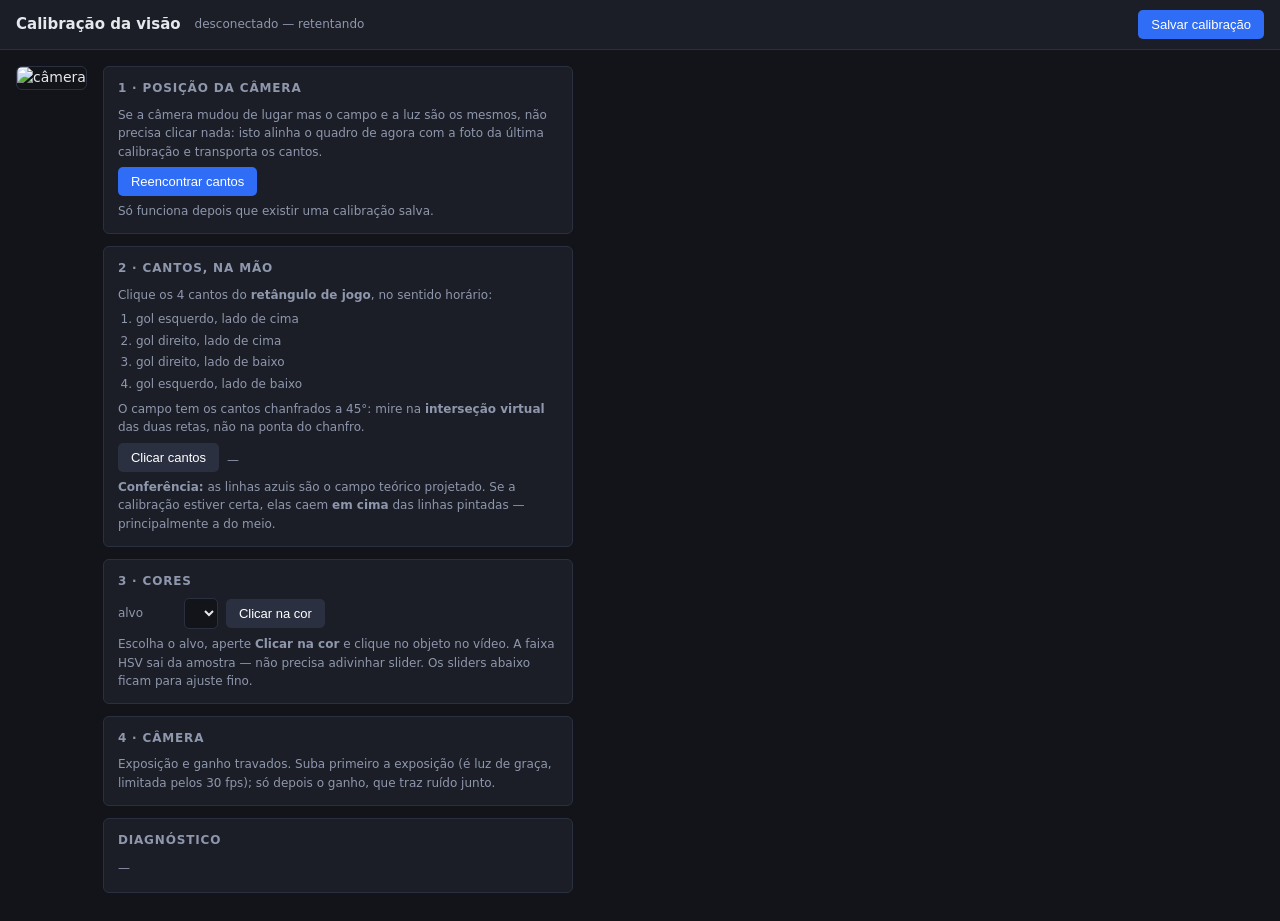
==== src/vision_game/web/index.html @ 1eb90824 "todo o resto" ====
<!DOCTYPE html>
<html lang="pt-BR">
<head>
<meta charset="utf-8">
<title>Calibração da visão — VSS</title>
<style>
  :root { color-scheme: dark; }
  * { box-sizing: border-box; }
  body { margin:0; background:#12141a; color:#e6e8ee;
         font:14px/1.55 system-ui,-apple-system,Segoe UI,sans-serif; }
  header { padding:10px 16px; background:#1b1e26; border-bottom:1px solid #2b3040;
           display:flex; align-items:center; gap:14px; flex-wrap:wrap; }
  h1 { font-size:15px; margin:0; font-weight:600; }
  main { display:flex; gap:16px; padding:16px; align-items:flex-start; flex-wrap:wrap; }
  #view { max-width:100%; border:1px solid #2b3040; border-radius:6px; display:block; }
  aside { flex:1; min-width:330px; max-width:470px; }
  .card { background:#1b1e26; border:1px solid #2b3040; border-radius:6px;
          padding:12px 14px; margin-bottom:12px; }
  .card h2 { font-size:12px; margin:0 0 8px; text-transform:uppercase;
             letter-spacing:.07em; color:#8f97ad; font-weight:600; }
  .card.armed { border-color:#2f6df6; box-shadow:0 0 0 1px #2f6df6 inset; }
  .row { display:flex; align-items:center; gap:8px; margin:6px 0; }
  .row label { width:58px; font-size:12px; color:#8f97ad; }
  .row input[type=range] { flex:1; }
  .row output { width:44px; text-align:right; font-variant-numeric:tabular-nums;
                font-size:12px; }
  button { background:#2f6df6; color:#fff; border:0; border-radius:5px;
           padding:7px 13px; font-size:13px; cursor:pointer; font-weight:500; }
  button.ghost { background:#2b3040; }
  button.on { background:#e0913a; }
  button:hover { filter:brightness(1.15); }
  select { background:#12141a; color:#e6e8ee; border:1px solid #2b3040;
           border-radius:5px; padding:6px; }
  .hint { color:#8f97ad; font-size:12px; margin:6px 0 0; }
  code { background:#0e1015; padding:1px 5px; border-radius:3px; font-size:12px; }
  #status { font-size:12px; color:#8f97ad; }
  ol { margin:6px 0 0 18px; padding:0; font-size:12px; color:#8f97ad; }
  ol li { margin:3px 0; }
  table { width:100%; border-collapse:collapse; font-size:12px; }
  td { padding:2px 0; }
  td.k { color:#8f97ad; }
  td.v { text-align:right; font-variant-numeric:tabular-nums; }
  .ok { color:#4ec98a; } .bad { color:#e0614f; }
</style>
</head>
<body>
<header>
  <h1>Calibração da visão</h1>
  <span id="status">conectando…</span>
  <span style="flex:1"></span>
  <button id="save">Salvar calibração</button>
</header>

<main>
  <div><img id="view" src="/stream.mjpg" alt="câmera"></div>

  <aside>
    <div class="card">
      <h2>1 · Posição da câmera</h2>
      <p class="hint">Se a câmera mudou de lugar mas o campo e a luz são os
      mesmos, não precisa clicar nada: isto alinha o quadro de agora com a foto
      da última calibração e transporta os cantos.</p>
      <div class="row"><button id="reloc">Reencontrar cantos</button></div>
      <p class="hint">Só funciona depois que existir uma calibração salva.</p>
    </div>

    <div class="card" id="cornercard">
      <h2>2 · Cantos, na mão</h2>
      <p class="hint">Clique os 4 cantos do <b>retângulo de jogo</b>, no sentido
      horário:</p>
      <ol>
        <li>gol esquerdo, lado de cima</li>
        <li>gol direito, lado de cima</li>
        <li>gol direito, lado de baixo</li>
        <li>gol esquerdo, lado de baixo</li>
      </ol>
      <p class="hint">O campo tem os cantos chanfrados a 45°: mire na
      <b>interseção virtual</b> das duas retas, não na ponta do chanfro.</p>
      <div class="row">
        <button id="armCorners" class="ghost">Clicar cantos</button>
        <span id="ncorners" class="hint">—</span>
      </div>
      <p class="hint"><b>Conferência:</b> as linhas azuis são o campo teórico
      projetado. Se a calibração estiver certa, elas caem <b>em cima</b> das
      linhas pintadas — principalmente a do meio.</p>
    </div>

    <div class="card" id="colorcard">
      <h2>3 · Cores</h2>
      <div class="row">
        <label>alvo</label>
        <select id="color"></select>
        <button id="armPick" class="ghost">Clicar na cor</button>
      </div>
      <p class="hint">Escolha o alvo, aperte <b>Clicar na cor</b> e clique no
      objeto no vídeo. A faixa HSV sai da amostra — não precisa adivinhar
      slider. Os sliders abaixo ficam para ajuste fino.</p>
      <div id="sliders"></div>
    </div>

    <div class="card">
      <h2>4 · Câmera</h2>
      <p class="hint">Exposição e ganho travados. Suba primeiro a exposição
      (é luz de graça, limitada pelos 30 fps); só depois o ganho, que traz
      ruído junto.</p>
      <div id="cam"></div>
    </div>

    <div class="card">
      <h2>Diagnóstico</h2>
      <table id="stats"><tr><td class="k">—</td></tr></table>
    </div>
  </aside>
</main>

<script>
const view = document.getElementById('view');
const statusEl = document.getElementById('status');
let ws, cfg = null, corners = [], current = null, mode = null;

const FIELDS = [['h_lo',0,179],['h_hi',0,179],['s_min',0,255],['s_max',0,255],
                ['v_min',0,255],['v_max',0,255],['min_area',0,4000],['max_area',0,40000]];
const CAM = [['exposure_time_absolute',3,2047],['gain',0,255],
             ['white_balance_temperature',2000,6500]];

function connect() {
  ws = new WebSocket(`ws://${location.host}/ws`);
  ws.onopen  = () => say('conectado');
  ws.onclose = () => { say('desconectado — retentando'); setTimeout(connect, 1000); };
  ws.onmessage = ev => {
    const m = JSON.parse(ev.data);
    if (m.type === 'config') { cfg = m.config; initAll(); }
    else if (m.type === 'saved') say('salvo ✓ (calibração + foto de referência)');
    else if (m.type === 'note')  say(m.msg);
    else if (m.type === 'error') say('erro: ' + m.msg);
    else if (m.type === 'stats') showStats(m.stats);
  };
}
function say(t) { statusEl.textContent = t; }
function send(o) { if (ws && ws.readyState === 1) ws.send(JSON.stringify(o)); }

function showStats(s) {
  const pct = (a) => s.frames ? (100*a/s.frames).toFixed(1) + '%' : '—';
  const cls = (a) => (s.frames && a/s.frames > 0.98) ? 'ok' : 'bad';
  document.getElementById('stats').innerHTML =
    `<tr><td class="k">taxa</td><td class="v">${s.fps.toFixed(1)} fps</td></tr>
     <tr><td class="k">bola vista</td>
         <td class="v ${cls(s.frames-s.ball_miss)}">${pct(s.frames-s.ball_miss)}</td></tr>
     <tr><td class="k">robô não visto</td><td class="v">${s.robot_miss}×</td></tr>
     <tr><td class="k">frames</td><td class="v">${s.frames}</td></tr>`;
}

function initAll() {
  const sel = document.getElementById('color');
  if (sel.options.length !== Object.keys(cfg.colors).length) {
    sel.innerHTML = '';
    for (const n of Object.keys(cfg.colors)) {
      const o = document.createElement('option'); o.value = o.textContent = n;
      sel.appendChild(o);
    }
    sel.onchange = () => { current = sel.value; buildSliders(); };
    current = sel.value = Object.keys(cfg.colors)[0];
  }
  buildSliders(); buildCam();
  corners = cfg.corners_px.map(p => [p[0], p[1]]);
  document.getElementById('ncorners').textContent = `${corners.length}/4 marcados`;
}

function slider(box, key, lo, hi, val, oninput) {
  const row = document.createElement('div');
  row.className = 'row';
  row.innerHTML = `<label>${key.replace('_absolute','').replace('white_balance_','wb_')}</label>
    <input type="range" min="${lo}" max="${hi}" value="${val}"><output>${val}</output>`;
  const i = row.querySelector('input'), o = row.querySelector('output');
  i.oninput = () => { o.textContent = i.value; oninput(parseInt(i.value,10)); };
  box.appendChild(row);
}

function buildSliders() {
  const box = document.getElementById('sliders'); box.innerHTML = '';
  const spec = cfg.colors[current];
  for (const [k,lo,hi] of FIELDS)
    slider(box, k, lo, hi, spec[k], v => { spec[k]=v; send({type:'color',name:current,spec}); });
}

function buildCam() {
  const box = document.getElementById('cam'); box.innerHTML = '';
  const v = cfg.v4l2 || {};
  for (const [k,lo,hi] of CAM)
    if (k in v) slider(box, k, lo, hi, v[k], val => send({type:'v4l2',name:k,value:val}));
}

// O stream sai em metade da resolução; o clique precisa voltar à escala do
// frame original, senão a calibração sai com metade das coordenadas.
function toFrame(ev) {
  const r = view.getBoundingClientRect();
  return [Math.round((ev.clientX-r.left) * (view.naturalWidth /r.width)  * 2),
          Math.round((ev.clientY-r.top)  * (view.naturalHeight/r.height) * 2)];
}

view.addEventListener('click', ev => {
  const [px,py] = toFrame(ev);
  if (mode === 'pick') {
    send({type:'pick', name:current, x:px, y:py});
    setMode(null); say(`amostrando ${current}…`);
  } else if (mode === 'corners') {
    if (corners.length >= 4) corners = [];
    corners.push([px,py]);
    document.getElementById('ncorners').textContent = `${corners.length}/4 marcados`;
    if (corners.length === 4) { send({type:'corners', corners}); setMode(null); }
  }
});

function setMode(m) {
  mode = m;
  document.getElementById('armPick').classList.toggle('on', m==='pick');
  document.getElementById('armCorners').classList.toggle('on', m==='corners');
  document.getElementById('colorcard').classList.toggle('armed', m==='pick');
  document.getElementById('cornercard').classList.toggle('armed', m==='corners');
  view.style.cursor = m ? 'crosshair' : 'default';
}

document.getElementById('armPick').onclick =
  () => setMode(mode==='pick' ? null : 'pick');
document.getElementById('armCorners').onclick =
  () => { corners=[]; document.getElementById('ncorners').textContent='0/4 marcados';
          setMode(mode==='corners' ? null : 'corners'); };
document.getElementById('reloc').onclick = () => { send({type:'relocate'}); say('alinhando…'); };
document.getElementById('save').onclick  = () => send({type:'save'});

connect();
setInterval(() => send({type:'stats'}), 1000);
</script>
</body>
</html>
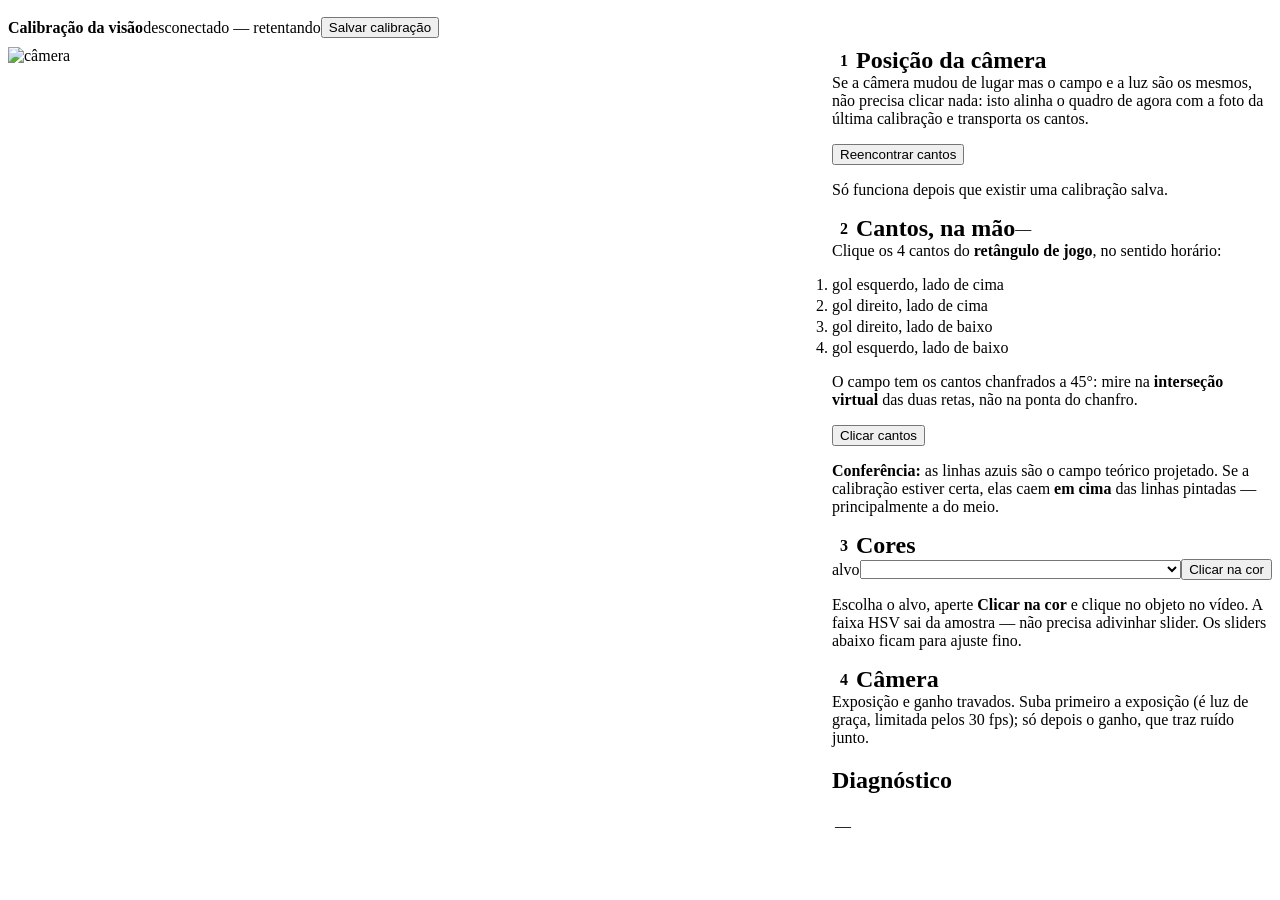
==== commit ef4a421c: "refactor: uma identidade visual para as quatro telas Eram quatro telas com quatro paletas hardcoded," ====
--- a/src/vision_game/web/index.html
+++ b/src/vision_game/web/index.html
@@ -2,118 +2,257 @@
 <html lang="pt-BR">
 <head>
 <meta charset="utf-8">
-<title>Calibração da visão — VSS</title>
+<meta name="viewport" content="width=device-width, initial-scale=1">
+<title>Calibração da visão — Carrossel Caipira</title>
+<link rel="stylesheet" href="/vss.css">
 <style>
-  :root { color-scheme: dark; }
-  * { box-sizing: border-box; }
-  body { margin:0; background:#12141a; color:#e6e8ee;
-         font:14px/1.55 system-ui,-apple-system,Segoe UI,sans-serif; }
-  header { padding:10px 16px; background:#1b1e26; border-bottom:1px solid #2b3040;
-           display:flex; align-items:center; gap:14px; flex-wrap:wrap; }
-  h1 { font-size:15px; margin:0; font-weight:600; }
-  main { display:flex; gap:16px; padding:16px; align-items:flex-start; flex-wrap:wrap; }
-  #view { max-width:100%; border:1px solid #2b3040; border-radius:6px; display:block; }
-  aside { flex:1; min-width:330px; max-width:470px; }
-  .card { background:#1b1e26; border:1px solid #2b3040; border-radius:6px;
-          padding:12px 14px; margin-bottom:12px; }
-  .card h2 { font-size:12px; margin:0 0 8px; text-transform:uppercase;
-             letter-spacing:.07em; color:#8f97ad; font-weight:600; }
-  .card.armed { border-color:#2f6df6; box-shadow:0 0 0 1px #2f6df6 inset; }
-  .row { display:flex; align-items:center; gap:8px; margin:6px 0; }
-  .row label { width:58px; font-size:12px; color:#8f97ad; }
-  .row input[type=range] { flex:1; }
-  .row output { width:44px; text-align:right; font-variant-numeric:tabular-nums;
-                font-size:12px; }
-  button { background:#2f6df6; color:#fff; border:0; border-radius:5px;
-           padding:7px 13px; font-size:13px; cursor:pointer; font-weight:500; }
-  button.ghost { background:#2b3040; }
-  button.on { background:#e0913a; }
-  button:hover { filter:brightness(1.15); }
-  select { background:#12141a; color:#e6e8ee; border:1px solid #2b3040;
-           border-radius:5px; padding:6px; }
-  .hint { color:#8f97ad; font-size:12px; margin:6px 0 0; }
-  code { background:#0e1015; padding:1px 5px; border-radius:3px; font-size:12px; }
-  #status { font-size:12px; color:#8f97ad; }
-  ol { margin:6px 0 0 18px; padding:0; font-size:12px; color:#8f97ad; }
-  ol li { margin:3px 0; }
-  table { width:100%; border-collapse:collapse; font-size:12px; }
-  td { padding:2px 0; }
-  td.k { color:#8f97ad; }
-  td.v { text-align:right; font-variant-numeric:tabular-nums; }
-  .ok { color:#4ec98a; } .bad { color:#e0614f; }
+  /* ═══ CALIBRAÇÃO DA VISÃO ═════════════════════════════════════════════════
+
+     Esta era a tela fora da marca: azul #2f6df6, cinzas próprios, escala de
+     texto própria. Agora usa o mesmo vss.css das outras três.
+
+     O que mudou de comportamento, não só de cor:
+
+     · O vídeo é o instrumento de medida — a conferência da calibração é
+       VISUAL (as linhas projetadas caindo sobre as pintadas). Então ele fica
+       grande e grudado no topo enquanto o painel rola ao lado.
+     · O estado "armado" agora aparece SOBRE o vídeo, não só como borda no
+       cartão. Armar, esquecer, e clicar achando que está só olhando é o erro
+       que joga fora a calibração — e a borda ficava fora do campo de visão de
+       quem está olhando para o campo.
+     · Os quatro passos são numerados de verdade e o passo 2 mostra progresso
+       (2/4 cantos), porque parar no meio é fácil.                            */
+
+  body { padding: 0; }
+
+  header {
+    position: sticky;
+    top: 0;
+    z-index: 30;
+    display: flex;
+    align-items: center;
+    gap: var(--sp-3);
+    flex-wrap: wrap;
+    padding: var(--sp-3) var(--sp-4);
+    background: var(--surface-1);
+    border-bottom: 1px solid var(--line);
+  }
+  header h1 { font-size: var(--fs-lg); font-weight: 650; }
+
+  main {
+    display: grid;
+    grid-template-columns: minmax(0, 1fr) 440px;
+    gap: var(--sp-4);
+    padding: var(--sp-4);
+    align-items: start;
+  }
+  @media (max-width: 1100px) {
+    main { grid-template-columns: minmax(0, 1fr); }
+  }
+
+  /* ── Vídeo ────────────────────────────────────────────────────────────── */
+
+  .viewport {
+    position: sticky;
+    top: 68px;
+  }
+  @media (max-width: 1100px) {
+    .viewport { position: static; }
+  }
+
+  #view {
+    width: 100%;
+    display: block;
+    border: 1px solid var(--line);
+    border-radius: var(--r-md);
+    background: var(--bg-deep);
+
+    /* Se o stream travar ou não abrir, a imagem quebrada colapsa para uma
+       tira de 20 px e o painel inteiro sobe junto — parece que a página
+       quebrou, quando o que caiu foi a câmera. O piso mantém o lugar. */
+    min-height: 320px;
+  }
+
+  /* Aviso de "estou esperando seu clique". Fica sobre o vídeo, onde o olho
+     de quem vai clicar já está. */
+  .armed-hint {
+    position: absolute;
+    top: var(--sp-3);
+    left: 50%;
+    transform: translateX(-50%);
+    z-index: 5;
+    display: none;
+    align-items: center;
+    gap: var(--sp-2);
+    padding: var(--sp-2) var(--sp-4);
+    border-radius: var(--r-full);
+    background: var(--surface-1);
+    border: 1px solid var(--ciano);
+    box-shadow: 0 0 24px var(--ciano-20), var(--shadow-2);
+    color: var(--ciano);
+    font-size: var(--fs-md);
+    font-weight: 650;
+    white-space: nowrap;
+  }
+  .armed-hint.on { display: flex; }
+
+  .stage { position: relative; }
+
+  /* ── Passos ───────────────────────────────────────────────────────────── */
+
+  aside .vss-card { margin-bottom: var(--sp-3); }
+
+  .step-title {
+    display: flex;
+    align-items: center;
+    gap: var(--sp-3);
+    margin-bottom: var(--sp-3);
+  }
+  .step-n {
+    display: grid;
+    place-items: center;
+    width: 24px; height: 24px;
+    flex: none;
+    border-radius: 50%;
+    background: var(--surface-3);
+    border: 1px solid var(--line);
+    font-size: var(--fs-xs);
+    font-weight: 750;
+    color: var(--text-dim);
+  }
+  .step-title h2 { margin: 0; }
+  .step-title .vss-spacer + * { flex: none; }
+
+  .vss-card.armed .step-n {
+    background: var(--ciano-20);
+    border-color: var(--ciano);
+    color: var(--ciano);
+  }
+
+  ol.steps {
+    margin: var(--sp-2) 0 0 var(--sp-5);
+    padding: 0;
+    font-size: var(--fs-sm);
+    color: var(--muted);
+  }
+  ol.steps li { margin: 3px 0; }
+
+  .row { display: flex; align-items: center; gap: var(--sp-2); margin: var(--sp-3) 0 0; }
+  .row label { font-size: var(--fs-sm); color: var(--muted); }
+  .row .vss-select { flex: 1; }
+
+  .count-tag { font-size: var(--fs-sm); color: var(--muted); font-family: var(--mono); }
+  .count-tag.done { color: var(--ok); }
 </style>
 </head>
 <body>
+
 <header>
-  <h1>Calibração da visão</h1>
-  <span id="status">conectando…</span>
-  <span style="flex:1"></span>
-  <button id="save">Salvar calibração</button>
+  <h1 class="vss-brand">Calibração da visão</h1>
+  <span class="vss-badge" id="status">conectando…</span>
+  <span class="vss-spacer"></span>
+  <button class="vss-btn primary" id="save">Salvar calibração</button>
 </header>
 
 <main>
-  <div><img id="view" src="/stream.mjpg" alt="câmera"></div>
+  <div class="stage">
+    <div class="armed-hint" id="armedHint"><span class="vss-dot pulsing"></span> <span id="armedText"></span></div>
+    <div class="viewport">
+      <img id="view" src="/stream.mjpg" alt="câmera">
+    </div>
+  </div>
 
   <aside>
-    <div class="card">
-      <h2>1 · Posição da câmera</h2>
-      <p class="hint">Se a câmera mudou de lugar mas o campo e a luz são os
-      mesmos, não precisa clicar nada: isto alinha o quadro de agora com a foto
-      da última calibração e transporta os cantos.</p>
-      <div class="row"><button id="reloc">Reencontrar cantos</button></div>
-      <p class="hint">Só funciona depois que existir uma calibração salva.</p>
-    </div>
-
-    <div class="card" id="cornercard">
-      <h2>2 · Cantos, na mão</h2>
-      <p class="hint">Clique os 4 cantos do <b>retângulo de jogo</b>, no sentido
-      horário:</p>
-      <ol>
+
+    <!-- 1 ─────────────────────────────────────────────────────────────── -->
+    <div class="vss-card">
+      <div class="step-title">
+        <span class="step-n">1</span>
+        <h2>Posição da câmera</h2>
+      </div>
+      <p class="vss-hint" style="margin-top:0">
+        Se a câmera mudou de lugar mas o campo e a luz são os mesmos, não
+        precisa clicar nada: isto alinha o quadro de agora com a foto da última
+        calibração e transporta os cantos.
+      </p>
+      <div class="row"><button class="vss-btn" id="reloc">Reencontrar cantos</button></div>
+      <p class="vss-hint">Só funciona depois que existir uma calibração salva.</p>
+    </div>
+
+    <!-- 2 ─────────────────────────────────────────────────────────────── -->
+    <div class="vss-card" id="cornercard">
+      <div class="step-title">
+        <span class="step-n">2</span>
+        <h2>Cantos, na mão</h2>
+        <span class="vss-spacer"></span>
+        <span class="count-tag" id="ncorners">—</span>
+      </div>
+      <p class="vss-hint" style="margin-top:0">
+        Clique os 4 cantos do <b>retângulo de jogo</b>, no sentido horário:
+      </p>
+      <ol class="steps">
         <li>gol esquerdo, lado de cima</li>
         <li>gol direito, lado de cima</li>
         <li>gol direito, lado de baixo</li>
         <li>gol esquerdo, lado de baixo</li>
       </ol>
-      <p class="hint">O campo tem os cantos chanfrados a 45°: mire na
-      <b>interseção virtual</b> das duas retas, não na ponta do chanfro.</p>
+      <p class="vss-hint">
+        O campo tem os cantos chanfrados a 45°: mire na <b>interseção
+        virtual</b> das duas retas, não na ponta do chanfro.
+      </p>
       <div class="row">
-        <button id="armCorners" class="ghost">Clicar cantos</button>
-        <span id="ncorners" class="hint">—</span>
-      </div>
-      <p class="hint"><b>Conferência:</b> as linhas azuis são o campo teórico
-      projetado. Se a calibração estiver certa, elas caem <b>em cima</b> das
-      linhas pintadas — principalmente a do meio.</p>
-    </div>
-
-    <div class="card" id="colorcard">
-      <h2>3 · Cores</h2>
-      <div class="row">
-        <label>alvo</label>
-        <select id="color"></select>
-        <button id="armPick" class="ghost">Clicar na cor</button>
-      </div>
-      <p class="hint">Escolha o alvo, aperte <b>Clicar na cor</b> e clique no
-      objeto no vídeo. A faixa HSV sai da amostra — não precisa adivinhar
-      slider. Os sliders abaixo ficam para ajuste fino.</p>
-      <div id="sliders"></div>
-    </div>
-
-    <div class="card">
-      <h2>4 · Câmera</h2>
-      <p class="hint">Exposição e ganho travados. Suba primeiro a exposição
-      (é luz de graça, limitada pelos 30 fps); só depois o ganho, que traz
-      ruído junto.</p>
-      <div id="cam"></div>
-    </div>
-
-    <div class="card">
+        <button class="vss-btn" id="armCorners">Clicar cantos</button>
+      </div>
+      <p class="vss-hint">
+        <b>Conferência:</b> as linhas azuis são o campo teórico projetado. Se a
+        calibração estiver certa, elas caem <b>em cima</b> das linhas
+        pintadas — principalmente a do meio.
+      </p>
+    </div>
+
+    <!-- 3 ─────────────────────────────────────────────────────────────── -->
+    <div class="vss-card" id="colorcard">
+      <div class="step-title">
+        <span class="step-n">3</span>
+        <h2>Cores</h2>
+      </div>
+      <div class="row" style="margin-top:0">
+        <label for="color">alvo</label>
+        <select id="color" class="vss-select"></select>
+        <button class="vss-btn" id="armPick">Clicar na cor</button>
+      </div>
+      <p class="vss-hint">
+        Escolha o alvo, aperte <b>Clicar na cor</b> e clique no objeto no
+        vídeo. A faixa HSV sai da amostra — não precisa adivinhar slider. Os
+        sliders abaixo ficam para ajuste fino.
+      </p>
+      <div id="sliders" style="margin-top:var(--sp-3)"></div>
+    </div>
+
+    <!-- 4 ─────────────────────────────────────────────────────────────── -->
+    <div class="vss-card">
+      <div class="step-title">
+        <span class="step-n">4</span>
+        <h2>Câmera</h2>
+      </div>
+      <p class="vss-hint" style="margin-top:0">
+        Exposição e ganho travados. Suba primeiro a exposição (é luz de graça,
+        limitada pelos 30 fps); só depois o ganho, que traz ruído junto.
+      </p>
+      <div id="cam" style="margin-top:var(--sp-3)"></div>
+    </div>
+
+    <div class="vss-card">
       <h2>Diagnóstico</h2>
-      <table id="stats"><tr><td class="k">—</td></tr></table>
-    </div>
+      <table class="vss-table" id="stats"><tr><td>—</td><td></td></tr></table>
+    </div>
+
   </aside>
 </main>
 
 <script>
+'use strict';
+
 const view = document.getElementById('view');
 const statusEl = document.getElementById('status');
 let ws, cfg = null, corners = [], current = null, mode = null;
@@ -125,29 +264,34 @@
 
 function connect() {
   ws = new WebSocket(`ws://${location.host}/ws`);
-  ws.onopen  = () => say('conectado');
-  ws.onclose = () => { say('desconectado — retentando'); setTimeout(connect, 1000); };
+  ws.onopen  = () => say('conectado', 'live');
+  ws.onclose = () => { say('desconectado — retentando', 'warn'); setTimeout(connect, 1000); };
   ws.onmessage = ev => {
     const m = JSON.parse(ev.data);
     if (m.type === 'config') { cfg = m.config; initAll(); }
-    else if (m.type === 'saved') say('salvo ✓ (calibração + foto de referência)');
+    else if (m.type === 'saved') say('salvo ✓ (calibração + foto de referência)', 'live');
     else if (m.type === 'note')  say(m.msg);
-    else if (m.type === 'error') say('erro: ' + m.msg);
+    else if (m.type === 'error') say('erro: ' + m.msg, 'danger');
     else if (m.type === 'stats') showStats(m.stats);
   };
 }
-function say(t) { statusEl.textContent = t; }
+
+function say(t, kind) {
+  statusEl.textContent = t;
+  statusEl.className = 'vss-badge' + (kind ? ' ' + kind : '');
+}
+
 function send(o) { if (ws && ws.readyState === 1) ws.send(JSON.stringify(o)); }
 
 function showStats(s) {
   const pct = (a) => s.frames ? (100*a/s.frames).toFixed(1) + '%' : '—';
   const cls = (a) => (s.frames && a/s.frames > 0.98) ? 'ok' : 'bad';
   document.getElementById('stats').innerHTML =
-    `<tr><td class="k">taxa</td><td class="v">${s.fps.toFixed(1)} fps</td></tr>
-     <tr><td class="k">bola vista</td>
-         <td class="v ${cls(s.frames-s.ball_miss)}">${pct(s.frames-s.ball_miss)}</td></tr>
-     <tr><td class="k">robô não visto</td><td class="v">${s.robot_miss}×</td></tr>
-     <tr><td class="k">frames</td><td class="v">${s.frames}</td></tr>`;
+    `<tr><td>taxa</td><td>${s.fps.toFixed(1)} fps</td></tr>
+     <tr><td>bola vista</td>
+         <td class="${cls(s.frames-s.ball_miss)}">${pct(s.frames-s.ball_miss)}</td></tr>
+     <tr><td>robô não visto</td><td>${s.robot_miss}×</td></tr>
+     <tr><td>frames</td><td>${s.frames}</td></tr>`;
 }
 
 function initAll() {
@@ -163,14 +307,21 @@
   }
   buildSliders(); buildCam();
   corners = cfg.corners_px.map(p => [p[0], p[1]]);
-  document.getElementById('ncorners').textContent = `${corners.length}/4 marcados`;
+  showCornerCount();
+}
+
+function showCornerCount() {
+  const el = document.getElementById('ncorners');
+  el.textContent = `${corners.length}/4 marcados`;
+  el.classList.toggle('done', corners.length === 4);
 }
 
 function slider(box, key, lo, hi, val, oninput) {
   const row = document.createElement('div');
-  row.className = 'row';
-  row.innerHTML = `<label>${key.replace('_absolute','').replace('white_balance_','wb_')}</label>
-    <input type="range" min="${lo}" max="${hi}" value="${val}"><output>${val}</output>`;
+  row.className = 'vss-slider';
+  const name = key.replace('_absolute','').replace('white_balance_','wb_');
+  row.innerHTML = `<label for="sl-${key}">${name}</label>
+    <input id="sl-${key}" type="range" min="${lo}" max="${hi}" value="${val}"><output>${val}</output>`;
   const i = row.querySelector('input'), o = row.querySelector('output');
   i.oninput = () => { o.textContent = i.value; oninput(parseInt(i.value,10)); };
   box.appendChild(row);
@@ -206,27 +357,46 @@
   } else if (mode === 'corners') {
     if (corners.length >= 4) corners = [];
     corners.push([px,py]);
-    document.getElementById('ncorners').textContent = `${corners.length}/4 marcados`;
+    showCornerCount();
     if (corners.length === 4) { send({type:'corners', corners}); setMode(null); }
   }
 });
+
+const ARMED_TEXT = {
+  pick:    'clique no objeto para amostrar a cor',
+  corners: 'clique os 4 cantos, no sentido horário',
+};
 
 function setMode(m) {
   mode = m;
-  document.getElementById('armPick').classList.toggle('on', m==='pick');
-  document.getElementById('armCorners').classList.toggle('on', m==='corners');
-  document.getElementById('colorcard').classList.toggle('armed', m==='pick');
-  document.getElementById('cornercard').classList.toggle('armed', m==='corners');
+  document.getElementById('armPick').classList.toggle('on', m === 'pick');
+  document.getElementById('armCorners').classList.toggle('on', m === 'corners');
+  document.getElementById('colorcard').classList.toggle('armed', m === 'pick');
+  document.getElementById('cornercard').classList.toggle('armed', m === 'corners');
+
+  // O aviso sobre o vídeo: quem vai clicar está olhando para o campo, não
+  // para o cartão do lado.
+  document.getElementById('armedHint').classList.toggle('on', !!m);
+  if (m) document.getElementById('armedText').textContent = ARMED_TEXT[m];
+
   view.style.cursor = m ? 'crosshair' : 'default';
 }
 
 document.getElementById('armPick').onclick =
   () => setMode(mode==='pick' ? null : 'pick');
+
 document.getElementById('armCorners').onclick =
-  () => { corners=[]; document.getElementById('ncorners').textContent='0/4 marcados';
+  () => { corners=[]; showCornerCount();
           setMode(mode==='corners' ? null : 'corners'); };
+
 document.getElementById('reloc').onclick = () => { send({type:'relocate'}); say('alinhando…'); };
 document.getElementById('save').onclick  = () => send({type:'save'});
+
+// Esc desarma. Sair de um modo armado sem ter que achar o botão de novo é o
+// que evita o clique perdido no vídeo.
+window.addEventListener('keydown', ev => {
+  if (ev.key === 'Escape' && mode) setMode(null);
+});
 
 connect();
 setInterval(() => send({type:'stats'}), 1000);
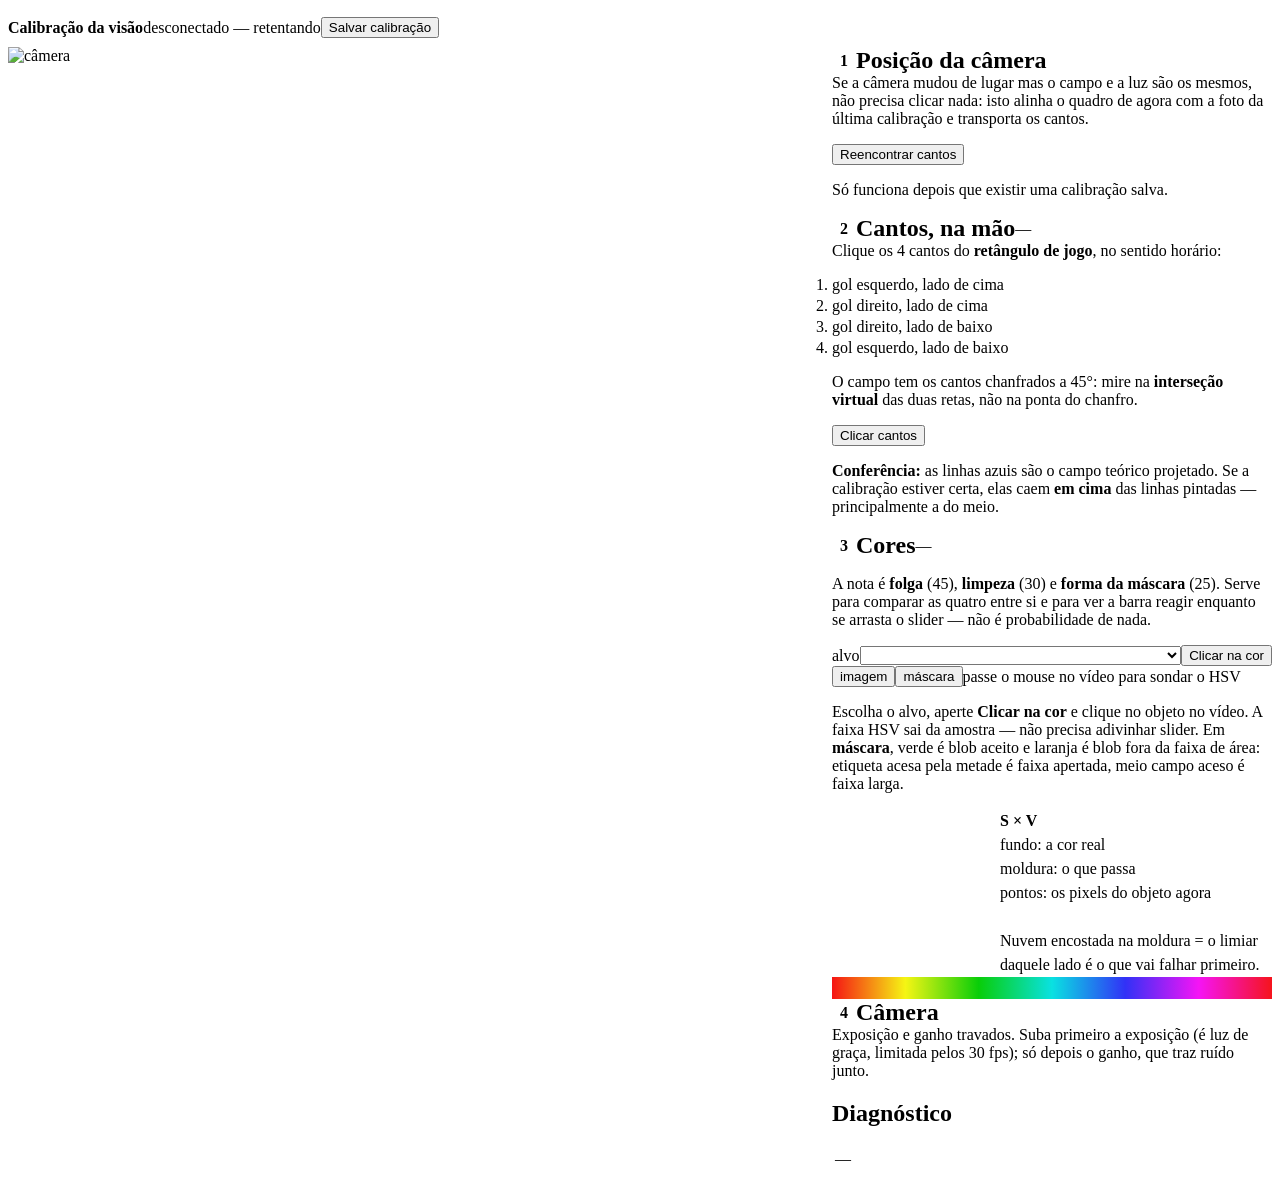
==== commit bb8ef48d: "feat: modo duelo com alternância de turnos Um estande tem fila, e fila com uma vaga por vez anda dev" ====
--- a/src/vision_game/web/index.html
+++ b/src/vision_game/web/index.html
@@ -143,6 +143,165 @@
 
   .count-tag { font-size: var(--fs-sm); color: var(--muted); font-family: var(--mono); }
   .count-tag.done { color: var(--ok); }
+
+  /* ── Qualidade da cor ─────────────────────────────────────────────────────
+
+     Tudo daqui para baixo existe para responder uma pergunta que a tela não
+     respondia: "o limiar que eu acabei de pôr está confortável ou está
+     roçando?". As duas situações são IDÊNTICAS na imagem — nas duas o robô
+     aparece detectado — e só a segunda some no meio da partida quando alguém
+     passa perto da luminária.
+
+     A escolha de forma segue disso: número sozinho não deixa comparar, então
+     tudo o que tem faixa confortável conhecida vira BARRA, e a barra cheia
+     quer dizer "tem folga de sobra". Olhar as quatro cores é ver quatro
+     barras, não ler doze números.                                          */
+
+  .chips {
+    display: grid;
+    grid-template-columns: repeat(2, minmax(0, 1fr));
+    gap: var(--sp-2);
+  }
+  .chip {
+    display: flex;
+    align-items: center;
+    gap: var(--sp-2);
+    padding: var(--sp-2);
+    border-radius: var(--r-sm);
+    background: var(--surface-2);
+    border: 1px solid var(--line);
+    cursor: pointer;
+    text-align: left;
+    font: inherit;
+    color: var(--text);
+  }
+  .chip:hover { background: var(--surface-3); }
+  .chip.sel  { border-color: var(--ciano); box-shadow: inset 0 0 0 1px var(--ciano-45); }
+  .chip .sw {
+    width: 20px; height: 20px; flex: none;
+    border-radius: 5px;
+    border: 1px solid var(--line-strong);
+    background: var(--surface-3);
+  }
+  .chip .nm  { font-size: var(--fs-sm); font-weight: 650; min-width: 0; flex: 1; }
+  .chip .sub { display: block; font-family: var(--mono); font-size: var(--fs-xs); color: var(--muted); }
+  .chip .sc  { font-family: var(--mono); font-size: var(--fs-md); font-weight: 700; }
+
+  .ok-txt   { color: var(--ok); }
+  .warn-txt { color: var(--warn); }
+  .bad-txt  { color: var(--danger); }
+
+  /* Medidor: rótulo, barra, valor. */
+  .gauge {
+    display: grid;
+    grid-template-columns: 74px minmax(0, 1fr) 62px;
+    align-items: center;
+    gap: var(--sp-2);
+    margin: 5px 0;
+  }
+  .gauge > label  { font-family: var(--mono); font-size: var(--fs-xs); color: var(--muted); }
+  .gauge > output { font-family: var(--mono); font-size: var(--fs-xs); text-align: right; }
+  .gauge .g {
+    position: relative;
+    height: 7px;
+    border-radius: var(--r-full);
+    background: var(--surface-3);
+    overflow: hidden;
+  }
+  .gauge .g > i {
+    display: block; height: 100%;
+    border-radius: var(--r-full);
+    background: var(--ok);
+    transition: width var(--dur) var(--ease);
+  }
+  .gauge.warn .g > i { background: var(--warn); }
+  .gauge.bad  .g > i { background: var(--danger); }
+
+  /* ── Faixa de matiz ──────────────────────────────────────────────────────
+     O círculo cromático esticado, com a faixa de cada cor desenhada em cima.
+     É onde a colisão entre duas cores aparece antes de virar bug: duas barras
+     que se tocam aqui são duas cores que vão trocar de identidade quando a
+     luz mudar. Foi assim que o azul-escuro morreu como cor de time.        */
+
+  .hue-wrap { margin-top: var(--sp-3); }
+  .hue-bar {
+    position: relative;
+    height: 22px;
+    border-radius: var(--r-sm);
+    border: 1px solid var(--line);
+    background: linear-gradient(to right,
+      hsl(0 92% 52%), hsl(60 92% 52%), hsl(120 92% 42%), hsl(180 92% 46%),
+      hsl(240 92% 58%), hsl(300 92% 52%), hsl(358 92% 52%));
+  }
+  .hue-row {
+    position: relative;
+    height: 15px;
+    margin-top: 3px;
+    border-radius: var(--r-sm);
+    background: var(--surface-2);
+  }
+  .hue-row > .seg {
+    position: absolute; top: 0; bottom: 0;
+    background: var(--ciano-45);
+    border: 1px solid var(--ciano);
+    border-radius: 3px;
+  }
+  .hue-row.sel { background: var(--surface-3); }
+  .hue-row.sel > .seg { background: var(--menta-45); border-color: var(--menta); }
+  .hue-row > .tick {
+    position: absolute; top: -2px; bottom: -2px;
+    width: 2px;
+    background: var(--text);
+  }
+  .hue-row > .lbl {
+    position: absolute; left: 5px; top: 0;
+    font-family: var(--mono); font-size: 9.5px; line-height: 15px;
+    color: var(--text); text-shadow: 0 0 3px var(--bg-deep);
+    pointer-events: none;
+  }
+
+  /* ── Nuvem S×V ───────────────────────────────────────────────────────────
+     O fundo é a cor real em cada saturação e brilho, o retângulo é o que os
+     limiares aceitam e os pontos são os pixels do objeto agora. Nuvem colada
+     na borda do retângulo é a mesma informação da "folga", só que a barra
+     diz QUANTO e isto diz DE QUE LADO — o que decide qual slider mexer.    */
+
+  .sv-wrap { display: flex; gap: var(--sp-3); align-items: flex-start; margin-top: var(--sp-3); }
+  #sv { width: 168px; height: 168px; flex: none; border-radius: var(--r-sm); border: 1px solid var(--line); }
+  .sv-legend { font-size: var(--fs-xs); color: var(--muted); line-height: 1.5; }
+
+  /* ── Sonda sob o cursor ──────────────────────────────────────────────── */
+
+  .probe {
+    position: absolute;
+    left: var(--sp-3); bottom: var(--sp-3);
+    z-index: 6;
+    display: none;
+    align-items: center;
+    gap: var(--sp-2);
+    padding: var(--sp-2) var(--sp-3);
+    border-radius: var(--r-md);
+    background: var(--surface-1);
+    border: 1px solid var(--line);
+    box-shadow: var(--shadow-float);
+    font-family: var(--mono);
+    font-size: var(--fs-sm);
+    white-space: nowrap;
+  }
+  .probe.on { display: flex; }
+  .probe .sw { width: 26px; height: 26px; border-radius: var(--r-sm); border: 1px solid var(--line-strong); }
+  .probe .tag {
+    padding: 1px 6px;
+    border-radius: var(--r-full);
+    border: 1px solid var(--line);
+    font-size: var(--fs-xs);
+    color: var(--muted);
+  }
+  .probe .tag.in { border-color: var(--menta-45); color: var(--ok); }
+
+  .issues { margin: var(--sp-3) 0 0; padding-left: var(--sp-4); font-size: var(--fs-sm); color: var(--warn); }
+  .issues li { margin: 4px 0; }
+  .issues.clean { color: var(--ok); list-style: none; padding-left: 0; }
 </style>
 </head>
 <body>
@@ -157,6 +316,11 @@
 <main>
   <div class="stage">
     <div class="armed-hint" id="armedHint"><span class="vss-dot pulsing"></span> <span id="armedText"></span></div>
+    <div class="probe" id="probe">
+      <span class="sw" id="probeSw"></span>
+      <span id="probeHsv">—</span>
+      <span id="probeTags"></span>
+    </div>
     <div class="viewport">
       <img id="view" src="/stream.mjpg" alt="câmera">
     </div>
@@ -215,18 +379,69 @@
       <div class="step-title">
         <span class="step-n">3</span>
         <h2>Cores</h2>
+        <span class="vss-spacer"></span>
+        <span class="count-tag" id="worst">—</span>
       </div>
-      <div class="row" style="margin-top:0">
+
+      <div class="chips" id="chips"></div>
+      <p class="vss-hint">
+        A nota é <b>folga</b> (45), <b>limpeza</b> (30) e <b>forma da máscara</b>
+        (25). Serve para comparar as quatro entre si e para ver a barra reagir
+        enquanto se arrasta o slider — não é probabilidade de nada.
+      </p>
+
+      <div class="row">
         <label for="color">alvo</label>
         <select id="color" class="vss-select"></select>
         <button class="vss-btn" id="armPick">Clicar na cor</button>
       </div>
+      <div class="row">
+        <button class="vss-btn sm" id="viewImg">imagem</button>
+        <button class="vss-btn sm" id="viewMask">máscara</button>
+        <span class="vss-spacer"></span>
+        <span class="vss-hint" style="margin:0">passe o mouse no vídeo para sondar o HSV</span>
+      </div>
       <p class="vss-hint">
         Escolha o alvo, aperte <b>Clicar na cor</b> e clique no objeto no
-        vídeo. A faixa HSV sai da amostra — não precisa adivinhar slider. Os
-        sliders abaixo ficam para ajuste fino.
+        vídeo. A faixa HSV sai da amostra — não precisa adivinhar slider. Em
+        <b>máscara</b>, verde é blob aceito e laranja é blob fora da faixa de
+        área: etiqueta acesa pela metade é faixa apertada, meio campo aceso é
+        faixa larga.
       </p>
+
+      <div id="quality"></div>
+
+      <div class="sv-wrap">
+        <canvas id="sv" width="168" height="168"></canvas>
+        <div class="sv-legend">
+          <b>S × V</b><br>
+          fundo: a cor real<br>
+          moldura: o que passa<br>
+          pontos: os pixels do objeto agora<br><br>
+          Nuvem encostada na moldura = o limiar daquele lado é o que vai
+          falhar primeiro.
+        </div>
+      </div>
+
+      <div class="hue-wrap">
+        <div class="hue-bar"></div>
+        <div id="hueRows"></div>
+      </div>
+
+      <ul class="issues" id="issues"></ul>
+
       <div id="sliders" style="margin-top:var(--sp-3)"></div>
+    </div>
+
+    <!-- Retrato da amostra ─────────────────────────────────────────────── -->
+    <div class="vss-card" id="samplecard" style="display:none">
+      <h2>O ponto que você clicou</h2>
+      <p class="vss-hint" style="margin-top:0">
+        A faixa é tão boa quanto a amostra. Clique na borda da etiqueta e ela
+        abre para caber o feltro junto — e isso só apareceria depois, como
+        detecção que pisca.
+      </p>
+      <div id="sample"></div>
     </div>
 
     <!-- 4 ─────────────────────────────────────────────────────────────── -->
@@ -256,11 +471,17 @@
 const view = document.getElementById('view');
 const statusEl = document.getElementById('status');
 let ws, cfg = null, corners = [], current = null, mode = null;
+let report = null, maskOn = false;
 
 const FIELDS = [['h_lo',0,179],['h_hi',0,179],['s_min',0,255],['s_max',0,255],
                 ['v_min',0,255],['v_max',0,255],['min_area',0,4000],['max_area',0,40000]];
 const CAM = [['exposure_time_absolute',3,2047],['gain',0,255],
              ['white_balance_temperature',2000,6500]];
+
+// Folga considerada confortável em cada eixo. Tem que bater com o COMFORT do
+// detector.py — é o mesmo número, e é o que faz a barra cheia querer dizer a
+// mesma coisa aqui e na nota que vem do nó.
+const COMFORT = {h: 8, s: 30, v: 30};
 
 function connect() {
   ws = new WebSocket(`ws://${location.host}/ws`);
@@ -273,6 +494,9 @@
     else if (m.type === 'note')  say(m.msg);
     else if (m.type === 'error') say('erro: ' + m.msg, 'danger');
     else if (m.type === 'stats') showStats(m.stats);
+    else if (m.type === 'report') { report = m.report; renderQuality(); }
+    else if (m.type === 'probe')  showProbe(m);
+    else if (m.type === 'sample') showSample(m.sample);
   };
 }
 
@@ -302,12 +526,24 @@
       const o = document.createElement('option'); o.value = o.textContent = n;
       sel.appendChild(o);
     }
-    sel.onchange = () => { current = sel.value; buildSliders(); };
+    sel.onchange = () => selectColor(sel.value);
     current = sel.value = Object.keys(cfg.colors)[0];
   }
-  buildSliders(); buildCam();
+  buildSliders(); buildCam(); buildChips();
+  renderQuality();
   corners = cfg.corners_px.map(p => [p[0], p[1]]);
   showCornerCount();
+}
+
+function selectColor(n) {
+  current = n;
+  document.getElementById('color').value = n;
+  buildSliders();
+  renderQuality();
+  // A máscara é sempre de UMA cor: trocar de alvo tem que trocar o que o
+  // vídeo mostra, senão fica-se ajustando o slider de uma cor olhando a
+  // máscara de outra — e isso passa despercebido por um bom tempo.
+  if (maskOn) setView(true);
 }
 
 function showCornerCount() {
@@ -331,7 +567,14 @@
   const box = document.getElementById('sliders'); box.innerHTML = '';
   const spec = cfg.colors[current];
   for (const [k,lo,hi] of FIELDS)
-    slider(box, k, lo, hi, spec[k], v => { spec[k]=v; send({type:'color',name:current,spec}); });
+    slider(box, k, lo, hi, spec[k], v => {
+      spec[k] = v;
+      send({type:'color', name:current, spec});
+      // A moldura e a régua saem do cfg local, então acompanham o dedo. Os
+      // números (folga, nota) só mudam no próximo relatório — é o preço de
+      // eles serem medidos no frame de verdade, e não estimados aqui.
+      drawSV(); renderHue();
+    });
 }
 
 function buildCam() {
@@ -339,6 +582,261 @@
   const v = cfg.v4l2 || {};
   for (const [k,lo,hi] of CAM)
     if (k in v) slider(box, k, lo, hi, v[k], val => send({type:'v4l2',name:k,value:val}));
+}
+
+/* ═══ Qualidade da cor ═══════════════════════════════════════════════════ */
+
+const rgbCss = a => `rgb(${a[0]},${a[1]},${a[2]})`;
+const grade  = s => s >= 70 ? 'ok-txt' : s >= 45 ? 'warn-txt' : 'bad-txt';
+const pct    = f => (f == null ? '—' : Math.round(f * 100) + '%');
+
+function gauge(label, val, max, text) {
+  const f = Math.max(0, Math.min(1, (val || 0) / max));
+  const cls = f >= 0.5 ? '' : f >= 0.25 ? ' warn' : ' bad';
+  return `<div class="gauge${cls}"><label>${label}</label>` +
+         `<span class="g"><i style="width:${(f*100).toFixed(0)}%"></i></span>` +
+         `<output>${text}</output></div>`;
+}
+
+function buildChips() {
+  const box = document.getElementById('chips');
+  box.innerHTML = Object.keys(cfg.colors).map(n => `
+    <button class="chip" data-name="${n}">
+      <span class="sw"></span>
+      <span class="nm">${n}<span class="sub">—</span></span>
+      <span class="sc">—</span>
+    </button>`).join('');
+  for (const el of box.children) el.onclick = () => selectColor(el.dataset.name);
+}
+
+// Uma função só para tudo o que depende do relatório: as quatro fichas, o
+// painel da cor escolhida, a régua de matiz e a nuvem S×V. Elas contam a
+// mesma história em escalas diferentes e desencontrá-las (uma atualizada,
+// outra não) seria pior do que redesenhar as quatro a 3 Hz.
+function renderQuality() {
+  if (!cfg) return;
+  renderChips();
+  renderPanel();
+  renderHue();
+  drawSV();
+}
+
+function renderChips() {
+  const box = document.getElementById('chips');
+  let worst = null;
+  for (const el of box.children) {
+    const n = el.dataset.name;
+    const r = report && report.colors && report.colors[n];
+    el.classList.toggle('sel', n === current);
+    if (!r) continue;
+
+    const seen = (report.seen || {})[n] || {};
+    const score = r.main_area ? r.score : 0;
+    el.querySelector('.sw').style.background = r.rgb ? rgbCss(r.rgb) : '';
+    el.querySelector('.sub').textContent =
+      `${r.main_area} px · visto ${pct(seen.seen)}`;
+    const sc = el.querySelector('.sc');
+    sc.textContent = r.main_area ? score : '✗';
+    sc.className = 'sc ' + grade(score);
+    if (worst === null || score < worst[1]) worst = [n, score];
+  }
+  const w = document.getElementById('worst');
+  w.textContent = worst ? `pior: ${worst[0]} (${worst[1]})` : '—';
+  w.className = 'count-tag ' + (worst ? grade(worst[1]) : '');
+}
+
+function renderPanel() {
+  const box = document.getElementById('quality');
+  const r = report && report.colors && report.colors[current];
+  const spec = cfg.colors[current];
+  if (!r) { box.innerHTML = '<p class="vss-hint">medindo…</p>'; return; }
+
+  const seen = (report.seen || {})[current] || {};
+  const out = [gauge('nota', r.score, 100, `${r.score}/100`)];
+
+  if (r.main_area) {
+    out.push(gauge('folga H', r.margin_h, COMFORT.h, `${r.margin_h}°`));
+    out.push(gauge('folga S', r.margin_s, COMFORT.s, r.margin_s));
+    out.push(gauge('folga V', r.margin_v, COMFORT.v, r.margin_v));
+    // Solidez útil vive entre 0,70 e 1,00; esticar a barra nessa janela é o
+    // que faz a diferença entre 0,88 e 0,96 aparecer.
+    out.push(gauge('solidez', (r.solidity - 0.70) / 0.30, 1, r.solidity.toFixed(2)));
+    out.push(gauge('limpeza', 1 - Math.min(1, r.stray / Math.max(r.main_area, 1)),
+                   1, `${r.stray} px fora`));
+  }
+  out.push(gauge('visto', seen.seen, 1, pct(seen.seen)));
+
+  const nblob = `${r.n_blobs}${r.n_blobs === r.expected ? '' : ` (esperava ${r.expected})`}`;
+  out.push(`<table class="vss-table" style="margin-top:var(--sp-3)">
+    <tr><td>maior blob</td>
+        <td class="${r.main_area ? 'ok' : 'bad'}">${r.main_area} px</td></tr>
+    <tr><td>faixa de área</td><td>${spec.min_area} – ${spec.max_area}</td></tr>
+    <tr><td>blobs válidos</td>
+        <td class="${r.n_blobs === r.expected ? 'ok' : 'bad'}">${nblob}</td></tr>
+    <tr><td>fora da área</td>
+        <td>${r.rejected}× · ${r.rejected_area} px</td></tr>
+    <tr><td>visto cheio</td><td>${pct(seen.full)} dos ${seen.n || 0} frames</td></tr>
+  </table>`);
+
+  box.innerHTML = out.join('');
+  renderIssues(r);
+}
+
+function renderIssues(r) {
+  const el = document.getElementById('issues');
+  const list = (r.issues || []).slice();
+
+  // Colisão entra na mesma lista porque é o mesmo tipo de problema para quem
+  // está calibrando — "esta cor não vai aguentar" — e separar em outro canto
+  // fez com que ninguém olhasse.
+  for (const o of (report.overlap || []))
+    if (o.a === current)
+      list.push(`${pct(o.frac)} dos pixels desta cor também entram em ` +
+                `\`${o.b}\` — as duas brigam pelo mesmo pixel`);
+
+  if (!list.length) {
+    el.className = 'issues clean';
+    el.innerHTML = r.main_area ? '<li>✓ sem ressalvas nesta cor</li>' : '';
+    return;
+  }
+  el.className = 'issues';
+  el.innerHTML = list.map(t => `<li>${t}</li>`).join('');
+}
+
+function renderHue() {
+  const box = document.getElementById('hueRows');
+  box.innerHTML = Object.keys(cfg.colors).map(n => {
+    const s = cfg.colors[n];
+    // Faixa que dá a volta no zero vira dois pedaços — o mesmo caso especial
+    // do ColorSpec.mask, e é justamente a bola que cai nele.
+    const segs = s.h_lo <= s.h_hi
+      ? [[s.h_lo, s.h_hi - s.h_lo]]
+      : [[s.h_lo, 180 - s.h_lo], [0, s.h_hi]];
+    const r = report && report.colors && report.colors[n];
+    const tick = (r && r.mean)
+      ? `<span class="tick" style="left:${(r.mean[0]/180*100).toFixed(2)}%"></span>` : '';
+    return `<div class="hue-row${n === current ? ' sel' : ''}">` +
+      segs.map(([a, w]) =>
+        `<span class="seg" style="left:${(a/180*100).toFixed(2)}%;` +
+        `width:${(w/180*100).toFixed(2)}%"></span>`).join('') +
+      tick + `<span class="lbl">${n} · ${s.h_lo}–${s.h_hi}</span></div>`;
+  }).join('');
+}
+
+/* ── Nuvem S×V ───────────────────────────────────────────────────────────
+   O fundo custa 168² conversões, então fica em cache por matiz: enquanto o
+   slider mexido for S, V ou área, só os pontos são redesenhados.          */
+
+const svCanvas = document.getElementById('sv');
+let svBg = null, svBgHue = -1;
+
+function hsv2rgb(h, s, v) {
+  h = ((h % 180) + 180) % 180 * 2; s /= 255; v /= 255;
+  const c = v * s, x = c * (1 - Math.abs((h / 60) % 2 - 1)), m = v - c;
+  let r = 0, g = 0, b = 0;
+  if      (h <  60) { r = c; g = x; }
+  else if (h < 120) { r = x; g = c; }
+  else if (h < 180) { g = c; b = x; }
+  else if (h < 240) { g = x; b = c; }
+  else if (h < 300) { r = x; b = c; }
+  else              { r = c; b = x; }
+  return [(r+m)*255, (g+m)*255, (b+m)*255];
+}
+
+function drawSV() {
+  const N = svCanvas.width, ctx = svCanvas.getContext('2d');
+  const spec = cfg.colors[current];
+  const r = report && report.colors && report.colors[current];
+  const span = ((spec.h_hi - spec.h_lo) % 180 + 180) % 180;
+  const hue = Math.round((r && r.mean) ? r.mean[0] : (spec.h_lo + span / 2) % 180);
+
+  if (hue !== svBgHue) {
+    const img = ctx.createImageData(N, N);
+    for (let y = 0; y < N; y++) {
+      const v = 255 * (1 - y / (N - 1));
+      for (let x = 0; x < N; x++) {
+        const [R, G, B] = hsv2rgb(hue, 255 * x / (N - 1), v);
+        const i = (y * N + x) * 4;
+        img.data[i] = R; img.data[i+1] = G; img.data[i+2] = B; img.data[i+3] = 255;
+      }
+    }
+    svBg = img; svBgHue = hue;
+  }
+  ctx.putImageData(svBg, 0, 0);
+
+  const sx = s => s / 255 * N;
+  const sy = v => (1 - v / 255) * N;
+
+  if (r && r.scatter) {
+    ctx.fillStyle = 'rgba(0,0,0,.55)';
+    for (const [, s, v] of r.scatter) ctx.fillRect(sx(s) - 1, sy(v) - 1, 2, 2);
+  }
+
+  const x0 = sx(spec.s_min), x1 = sx(spec.s_max);
+  const y0 = sy(spec.v_max), y1 = sy(spec.v_min);
+  ctx.lineWidth = 3; ctx.strokeStyle = 'rgba(0,0,0,.55)';
+  ctx.strokeRect(x0, y0, x1 - x0, y1 - y0);
+  ctx.lineWidth = 1.5; ctx.strokeStyle = '#fff';
+  ctx.strokeRect(x0, y0, x1 - x0, y1 - y0);
+}
+
+/* ── Sonda e retrato da amostra ──────────────────────────────────────── */
+
+function showProbe(m) {
+  document.getElementById('probe').classList.add('on');
+  document.getElementById('probeSw').style.background = rgbCss(m.rgb);
+  document.getElementById('probeHsv').textContent =
+    `H ${m.hsv[0]}  S ${m.hsv[1]}  V ${m.hsv[2]}`;
+  document.getElementById('probeTags').innerHTML = m.colors.map(c => {
+    const inside = c.h && c.s && c.v;
+    const miss = ['h','s','v'].filter(k => !c[k]).join('').toUpperCase();
+    return `<span class="tag${inside ? ' in' : ''}">${c.name}` +
+           `${inside ? ' ✓' : ' ✗' + miss}</span>`;
+  }).join(' ');
+}
+
+function showSample(s) {
+  document.getElementById('samplecard').style.display = '';
+  const spec = cfg.colors[s.name];
+  const rows = [
+    gauge('cobertura', s.coverage, 1, pct(s.coverage)),
+    // Espalhamento é o inverso: pouco é bom. A barra mostra o quanto SOBRA
+    // até 12°, que é onde a amostra deixa de ser uma cor só.
+    gauge('homogen.', (12 - s.spread) / 12, 1, `${s.spread}° de matiz`),
+  ];
+  if (s.near_deg != null)
+    rows.push(gauge('distância', s.near_deg / 20, 1, `${s.near_deg}° de ${s.near}`));
+
+  const issues = s.issues.length
+    ? `<ul class="issues">${s.issues.map(t => `<li>${t}</li>`).join('')}</ul>`
+    : '<ul class="issues clean"><li>✓ amostra limpa</li></ul>';
+
+  document.getElementById('sample').innerHTML = `
+    <div style="display:flex;gap:var(--sp-3);align-items:center">
+      <span style="width:52px;height:52px;border-radius:var(--r-sm);
+                   border:1px solid var(--line-strong);
+                   background:${rgbCss(s.rgb)}"></span>
+      <div class="vss-mono" style="font-size:var(--fs-sm);line-height:1.6">
+        <b>${s.name}</b> · ${s.pixels} px<br>
+        H ${s.mean[0]}  S ${s.mean[1]}  V ${s.mean[2]}<br>
+        <span style="color:var(--muted)">S ${s.p10[0]}–${s.p90[0]} ·
+        V ${s.p10[1]}–${s.p90[1]}</span>
+      </div>
+    </div>
+    <div style="margin-top:var(--sp-3)">${rows.join('')}</div>
+    <p class="vss-hint">faixa gerada: H ${spec.h_lo}–${spec.h_hi},
+       S≥${spec.s_min}, V≥${spec.v_min}</p>
+    ${issues}`;
+}
+
+function setView(mask) {
+  maskOn = mask;
+  document.getElementById('viewImg').classList.toggle('on', !mask);
+  document.getElementById('viewMask').classList.toggle('on', mask);
+  // O cache-buster não é paranoia: sem ele o navegador reaproveita o MJPEG
+  // que já está aberto e a troca de cor não chega ao servidor.
+  view.src = (mask ? `/stream.mjpg?mask=${encodeURIComponent(current)}&t=`
+                   : '/stream.mjpg?t=') + Date.now();
 }
 
 // O stream sai em metade da resolução; o clique precisa voltar à escala do
@@ -392,6 +890,22 @@
 document.getElementById('reloc').onclick = () => { send({type:'relocate'}); say('alinhando…'); };
 document.getElementById('save').onclick  = () => send({type:'save'});
 
+document.getElementById('viewImg').onclick  = () => setView(false);
+document.getElementById('viewMask').onclick = () => setView(true);
+
+// Sonda sob o cursor. Limitada a ~12 Hz: o servidor responde a cada mensagem
+// copiando o frame, e um mousemove não limitado dispara centenas por segundo.
+let probeAt = 0;
+view.addEventListener('mousemove', ev => {
+  const now = performance.now();
+  if (now - probeAt < 80) return;
+  probeAt = now;
+  const [x, y] = toFrame(ev);
+  send({type: 'probe', x, y});
+});
+view.addEventListener('mouseleave',
+  () => document.getElementById('probe').classList.remove('on'));
+
 // Esc desarma. Sair de um modo armado sem ter que achar o botão de novo é o
 // que evita o clique perdido no vídeo.
 window.addEventListener('keydown', ev => {
@@ -400,6 +914,11 @@
 
 connect();
 setInterval(() => send({type:'stats'}), 1000);
+
+// 3 Hz é rápido o bastante para a barra responder enquanto se arrasta o
+// slider, e lento o bastante para o custo (uma medição em cima do frame
+// inteiro) não roubar taxa da detecção. Aba escondida não pede nada.
+setInterval(() => { if (!document.hidden) send({type:'report', focus: current}); }, 330);
 </script>
 </body>
 </html>
